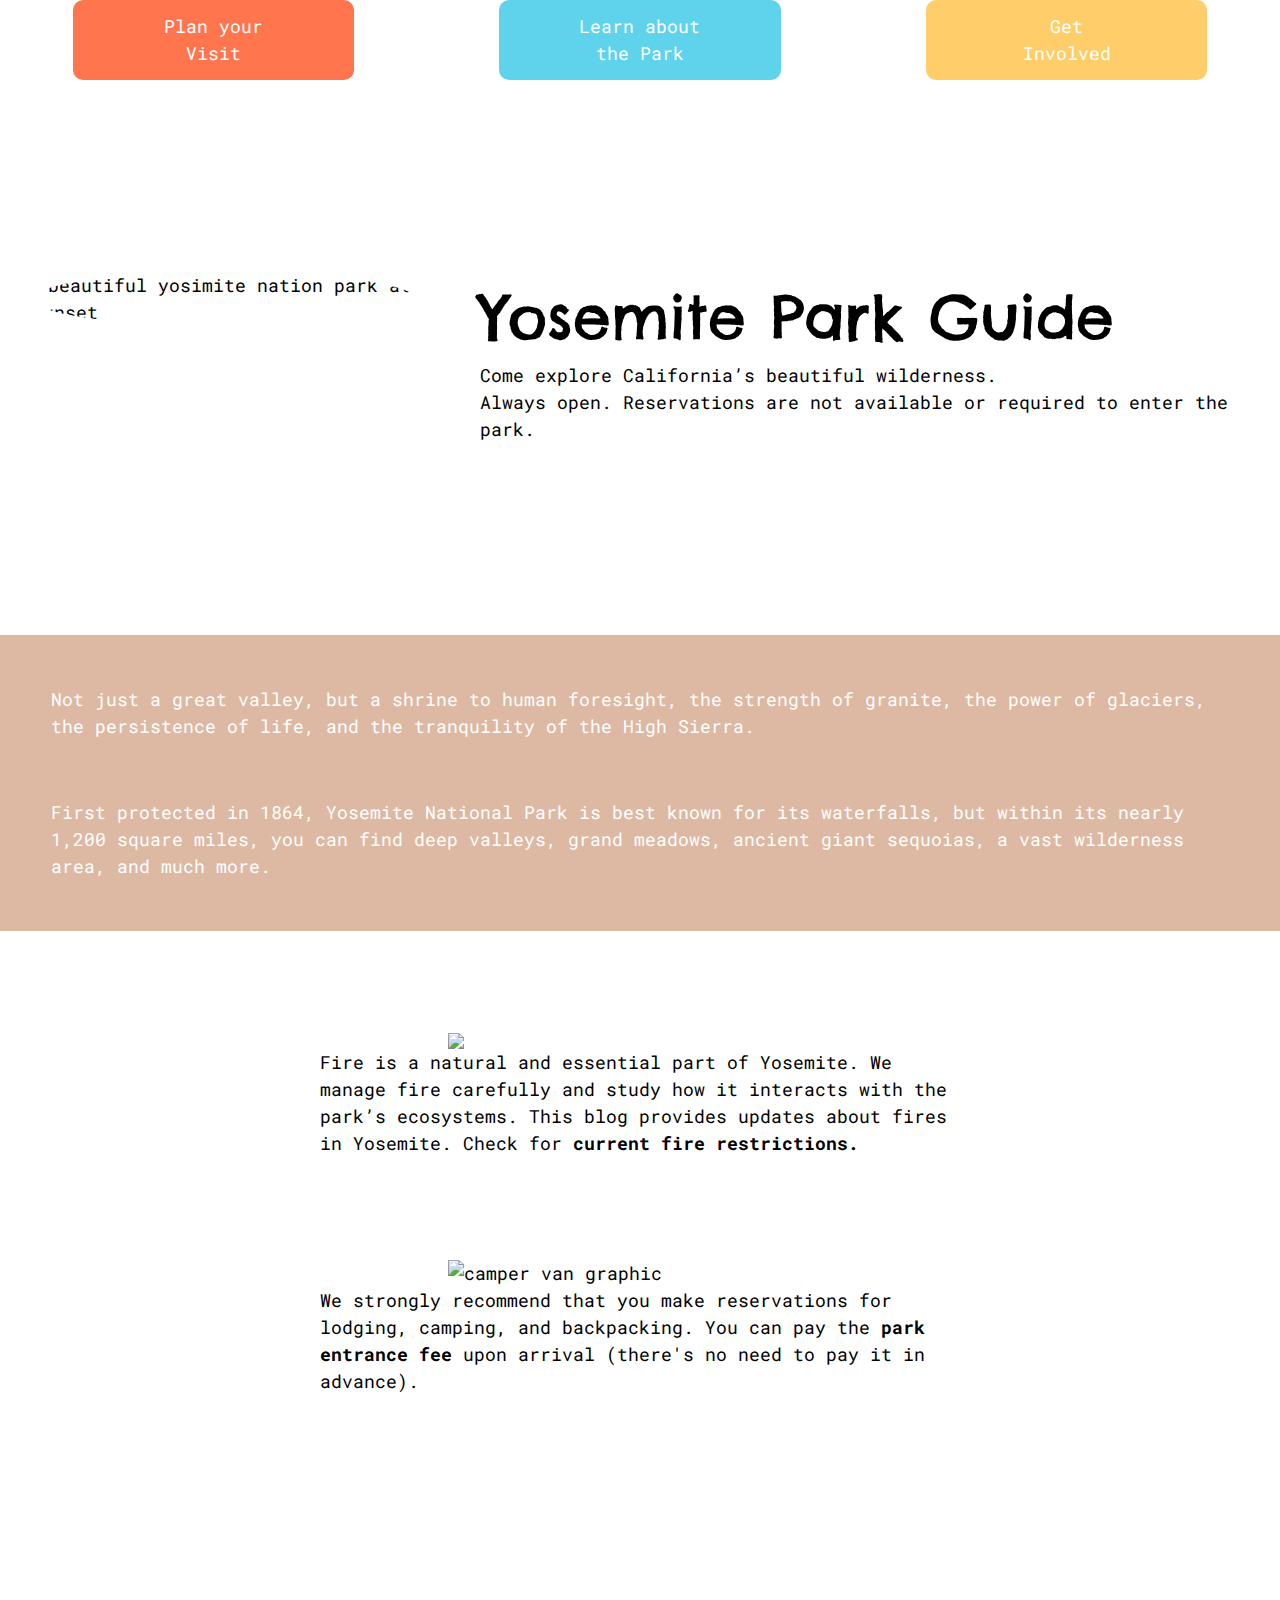
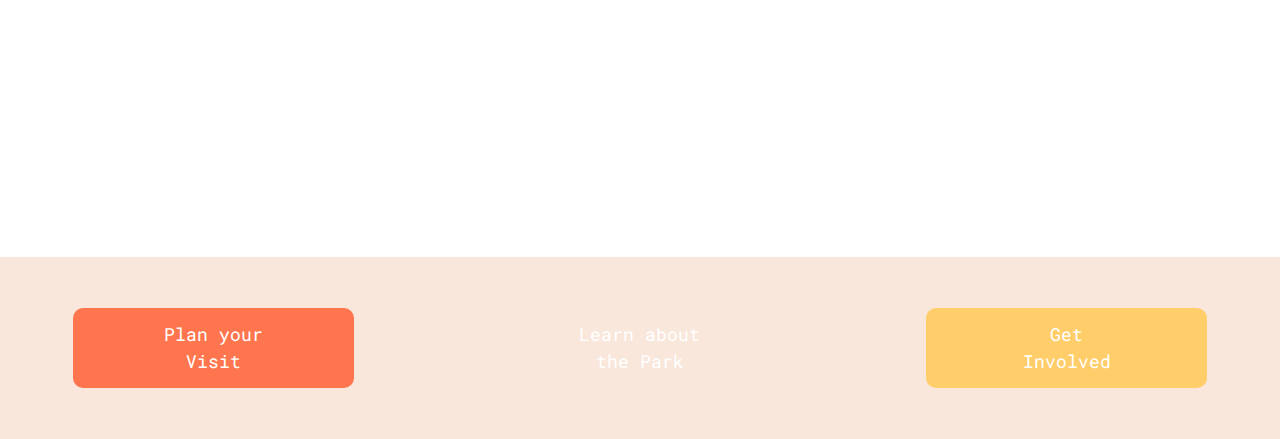
==== plan.html @ 6999f814 "added an image to assets folder" ====
<!-- Markup the content below with tags and attributes such that it can be styled in CSS-->
<!DOCTYPE html>
<html lang="en">

<head>
    <!-- Link your CSS stylesheet -->
    <link rel="stylesheet" type="text/css" href="index.css">
</head>
<header>
    <nav>
        <a class="planLink" href="plan.html">Plan your<br>Visit</a>
        <a class="aboutLink" href="#about">Learn about<br> the Park</a>
        <a class="involvedLink" href="#">Get<br>Involved</a>
    </nav>
    <div class="headerContent">
        <div class="logo">
            <img src="https://github.com/LambdaSchool/web-module-project-intro-css/blob/main/assets/header_img.jpg?raw=true"
                alt="beautiful yosimite nation park at sunset">
        </div>
        <div class="text">
            <div class="textContainer">
                <h1>Yosemite Park Guide</h1>
                <h2>Come explore California’s beautiful wilderness.</h2>
                <p>Always open. Reservations are not available or required to enter the park.</p>
            </div>
        </div>
    </div>
</header>
<section id="about">
    <p class="first">Not just a great valley, but a shrine to human foresight, the strength of granite, the power of
        glaciers, the persistence of life, and the tranquility of the High Sierra.</p>
    <p>First protected in 1864, Yosemite National Park is best known for its waterfalls, but within its nearly 1,200
        square miles, you can find deep valleys, grand meadows, ancient giant sequoias, a vast wilderness area, and much
        more.</p>
</section>
<section id="plan">
    <div>
        <img src="tentcampingunderstars.jpg" slt=" tent camping under stars">
        <p>Fire is a natural and essential part of Yosemite. We manage fire carefully and study how it interacts with
            the
            park’s ecosystems. This blog provides updates about fires in Yosemite. Check for <span
                class="bolded">current fire
                restrictions.</span></p>
    </div>
    <div>
        <img src="https://image.flaticon.com/icons/svg/820/820374.svg" alt="camper van graphic">
        <p>We strongly recommend that you make reservations for lodging, camping, and backpacking. You can pay the <span
                class="bolded">park entrance fee</span> upon arrival (there's no need to pay it in advance).</p>
    </div>
</section>
<section class="hero-image">
    <!--this is an empty section where the big bottom image will go-->
</section>
<footer>
    <nav>
        <a class="planLink" href="#plan">Plan your<br>Visit</a>
        <a class="about" href="#aboutLink">Learn about<br> the Park</a>
        <a class="involvedLink" href="#">Get<br>Involved</a>
    </nav>
</footer>
---- index.css ----
@import url("https://fonts.googleapis.com/css2?family=Chelsea+Market&family=Roboto+Mono&display=swap");

html,
body,
div,
span,
applet,
object,
iframe,
h1,
h2,
h3,
h4,
h5,
h6,
p,
blockquote,
pre,
a,
abbr,
acronym,
address,
big,
cite,
code,
del,
dfn,
em,
img,
ins,
kbd,
q,
s,
samp,
small,
strike,
strong,
sub,
sup,
tt,
var,
b,
u,
i,
center,
dl,
dt,
dd,
ol,
ul,
li,
fieldset,
form,
label,
legend,
table,
caption,
tbody,
tfoot,
thead,
tr,
th,
td,
article,
aside,
canvas,
details,
embed,
figure,
figcaption,
footer,
header,
hgroup,
menu,
nav,
output,
ruby,
section,
summary,
time,
mark,
audio,
video {
  margin: 0;
  padding: 0;
  border: 0;
  font-size: 100%;
  font: inherit;
  vertical-align: baseline;
}
* {
  box-sizing: border-box;
  /*   border:1px solid grey; */
  max-width: 100%;
}
/*General Styles*/
html {
  font-size: 62.5%;
}
body {
  font-size: 1.8rem;
  line-height: 1.5;
  font-family: "Roboto Mono", monospace;
}
h1 {
  font-family: "Chelsea Market", cursive;
  font-size: 6rem;
}
a {
  text-decoration: none;
}
section {
  padding: 4% 0;
}
/*Styles for the header*/
nav {
  display: flex;
  justify-content: space-around;
}
nav a {
  display: inline-block;
  width: 22%;
  text-align: center;
  border-radius: 10px;
  padding: 1% 0;
  color: #fff;
}
.planLink {
  background-color: #ff764e;
}
.planLink:hover {
  background-color: #5ed3eb;
  color: #ff764e;
}
.aboutLink {
  background-color: #5ed3eb;
}
.aboutLink:hover {
  background-color: #ffcd69;
  color: #5ed3eb;
}
.involvedLink {
  background-color: #ffcd69;
}
.involvedLink:hover {
  background-color: #ff764e;
  color: #5ed3eb;
}

.headerContent {
  display: flex;
  justify-content: space-around;
  padding: 15% 0;
}
.headerContent img {
  border-radius: 50%;
}
.headerContent img:hover {
  box-shadow: 5px 5px 8px gray;
}
.logo {
  width: 30%;
}
.text {
  width: 60%;
  display: flex;
  align-items: center;
}

/*About Section Styles*/
#about {
  background-color: #ddb9a3;
  color: #fff;
  padding: 4%;
}
.first {
  margin-bottom: 5%;
}
/*plan section styles*/

#plan {
  display: flex;
  flex-direction: column;
  align-items: center;
}
#plan div {
  width: 50%;
  margin: 4% 0;
  display: flex;
  flex-direction: column;
  align-items: center;
}
#plan div img {
  width: 60%;
}
.bolded {
  font-weight: 900;
}
/*hero-image section styles*/
.hero-image {
  background-image: url("https://github.com/LambdaSchool/web-module-project-intro-css/blob/main/assets/footer_img.jpg?raw=true");
  height: 40vh;
  background-size: cover;
  background-repeat: no-repeat;
}
.hero-image:hover {
  box-shadow: 5px 5px 8px gray;
}

/*footer section styles*/
footer {
  background-color: #f9e7dc;
  padding: 4% 0;
}
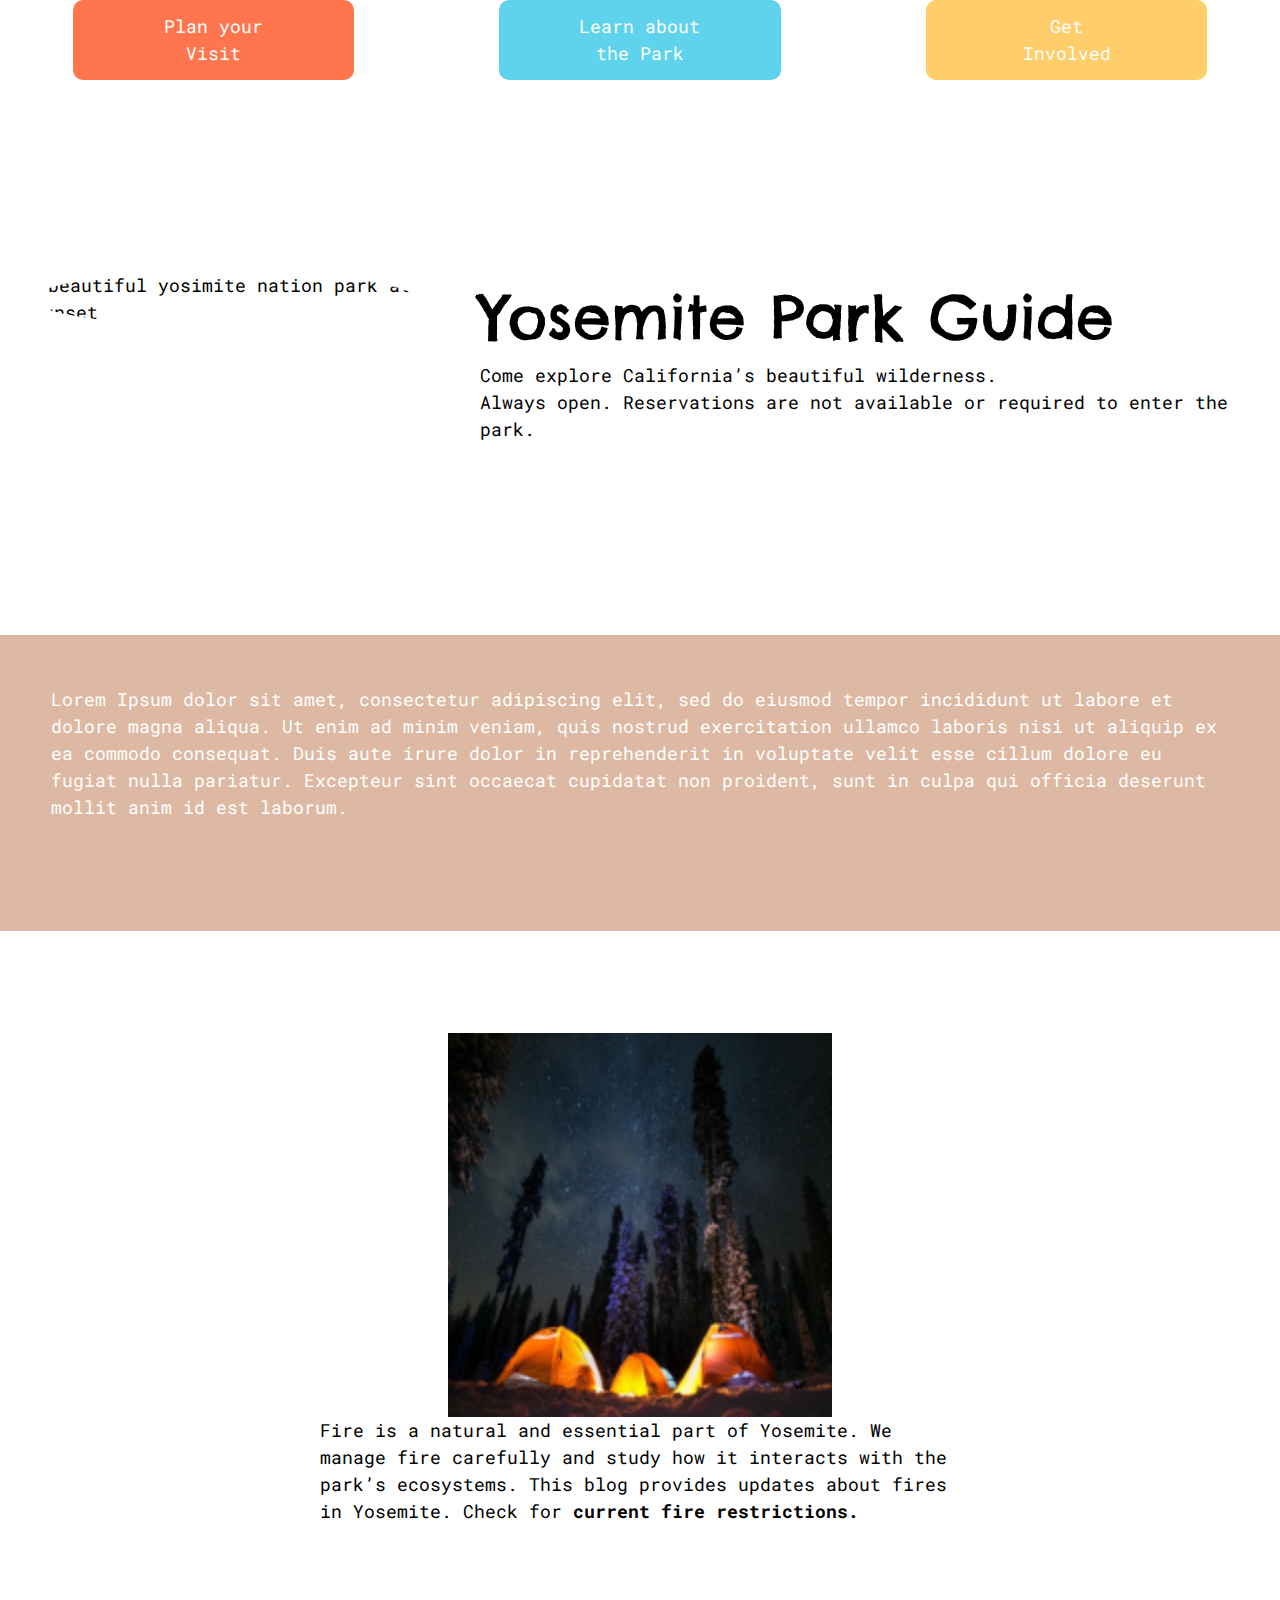
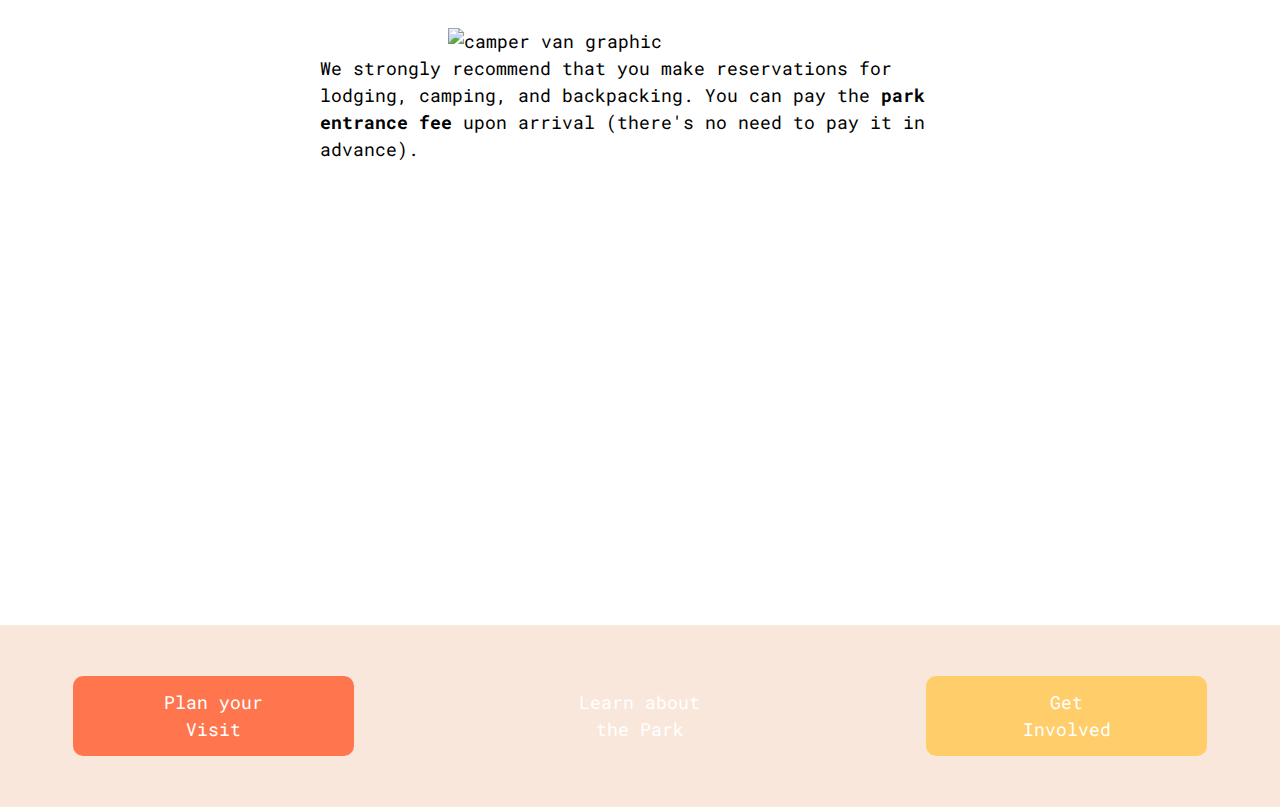
==== commit c9730f3a: "removed img replaced with a favicon" ====
--- a/plan.html
+++ b/plan.html
@@ -27,15 +27,15 @@
     </div>
 </header>
 <section id="about">
-    <p class="first">Not just a great valley, but a shrine to human foresight, the strength of granite, the power of
-        glaciers, the persistence of life, and the tranquility of the High Sierra.</p>
-    <p>First protected in 1864, Yosemite National Park is best known for its waterfalls, but within its nearly 1,200
-        square miles, you can find deep valleys, grand meadows, ancient giant sequoias, a vast wilderness area, and much
-        more.</p>
+    <p class="first">Lorem Ipsum dolor sit amet, consectetur adipiscing elit, sed do eiusmod tempor incididunt ut labore
+        et dolore magna aliqua. Ut enim ad minim veniam, quis nostrud exercitation ullamco laboris nisi ut aliquip ex ea
+        commodo consequat. Duis aute irure dolor in reprehenderit in voluptate velit esse cillum dolore eu fugiat nulla
+        pariatur. Excepteur sint occaecat cupidatat non proident, sunt in culpa qui officia deserunt mollit anim id est
+        laborum.</p>
 </section>
 <section id="plan">
     <div>
-        <img src="tentcampingunderstars.jpg" slt=" tent camping under stars">
+        <img src="assets/android-chrome-192x192.png" alt="camping under the starts">
         <p>Fire is a natural and essential part of Yosemite. We manage fire carefully and study how it interacts with
             the
             park’s ecosystems. This blog provides updates about fires in Yosemite. Check for <span
--- a/index.css
+++ b/index.css
@@ -193,6 +193,10 @@
 #plan div img {
   width: 60%;
 }
+.tentCampingImg {
+    background-repeat: no-repeat;
+    background-size 25%;
+}
 .bolded {
   font-weight: 900;
 }
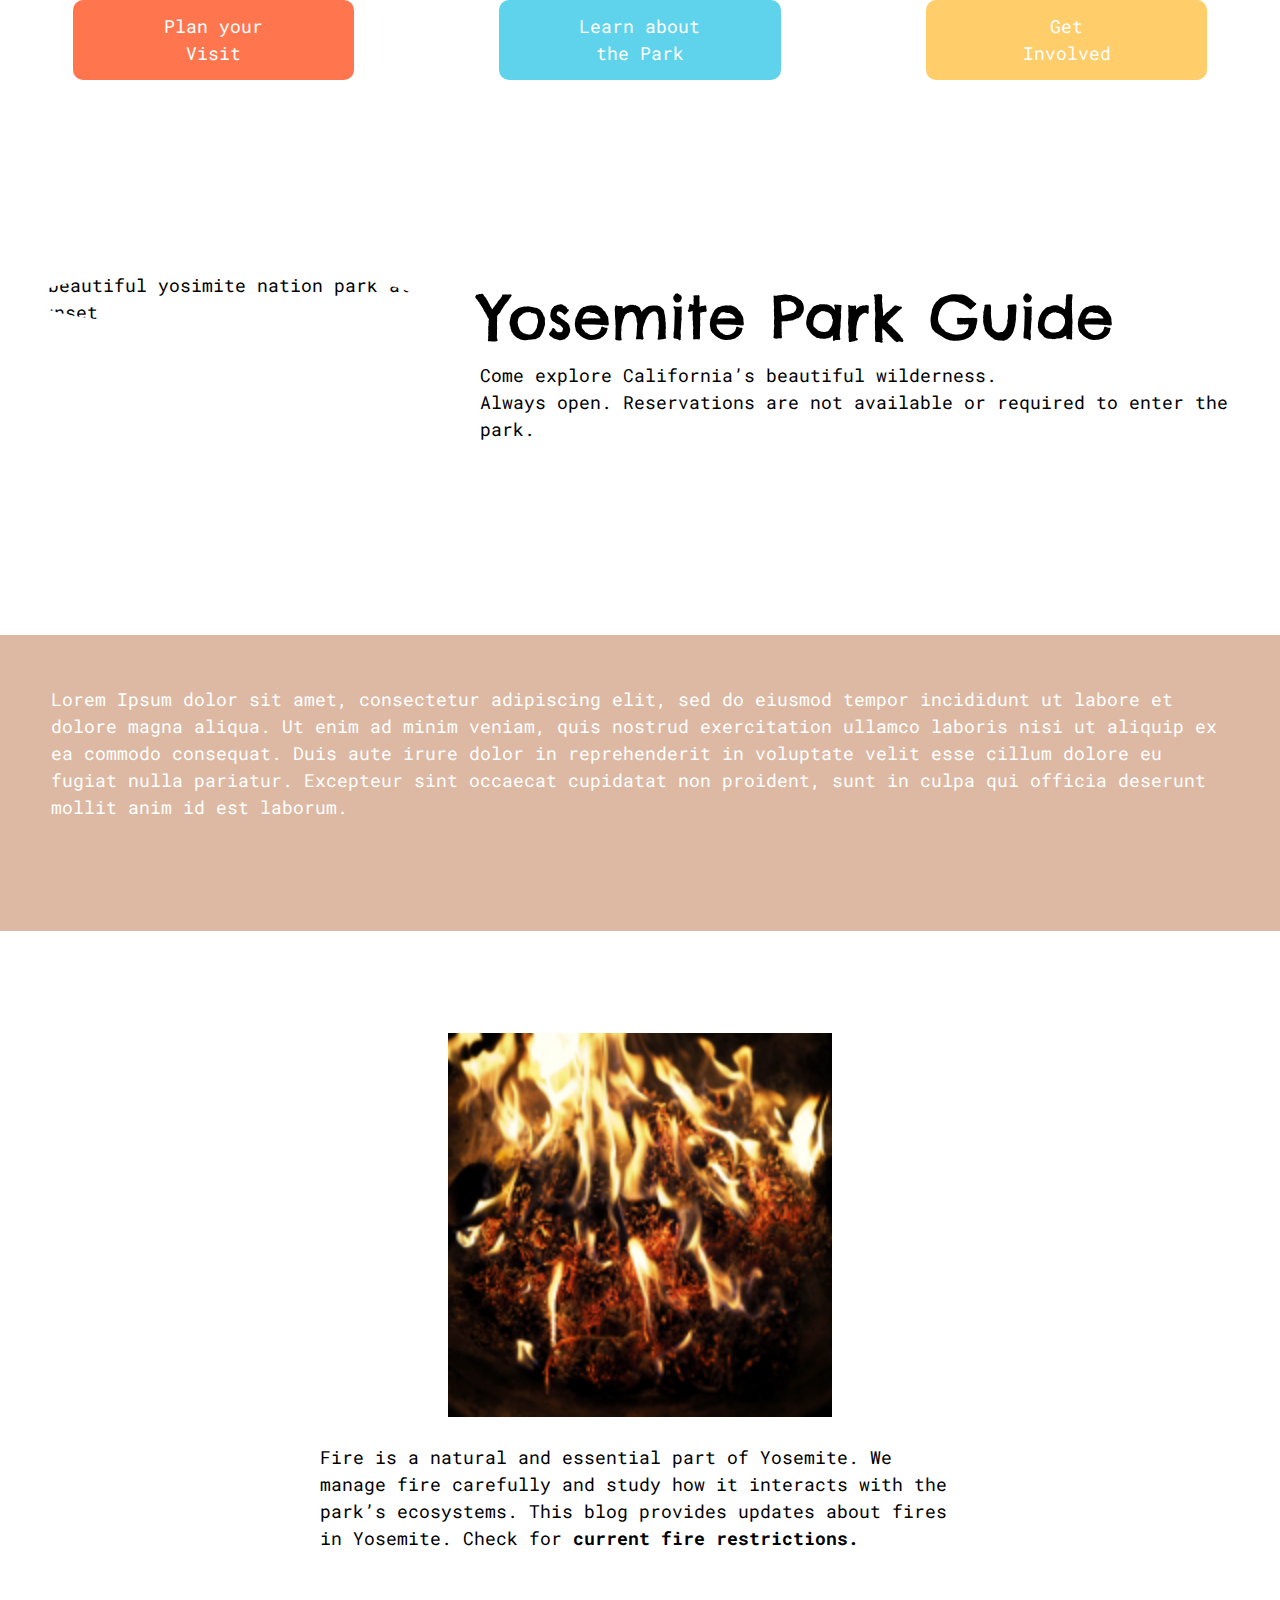
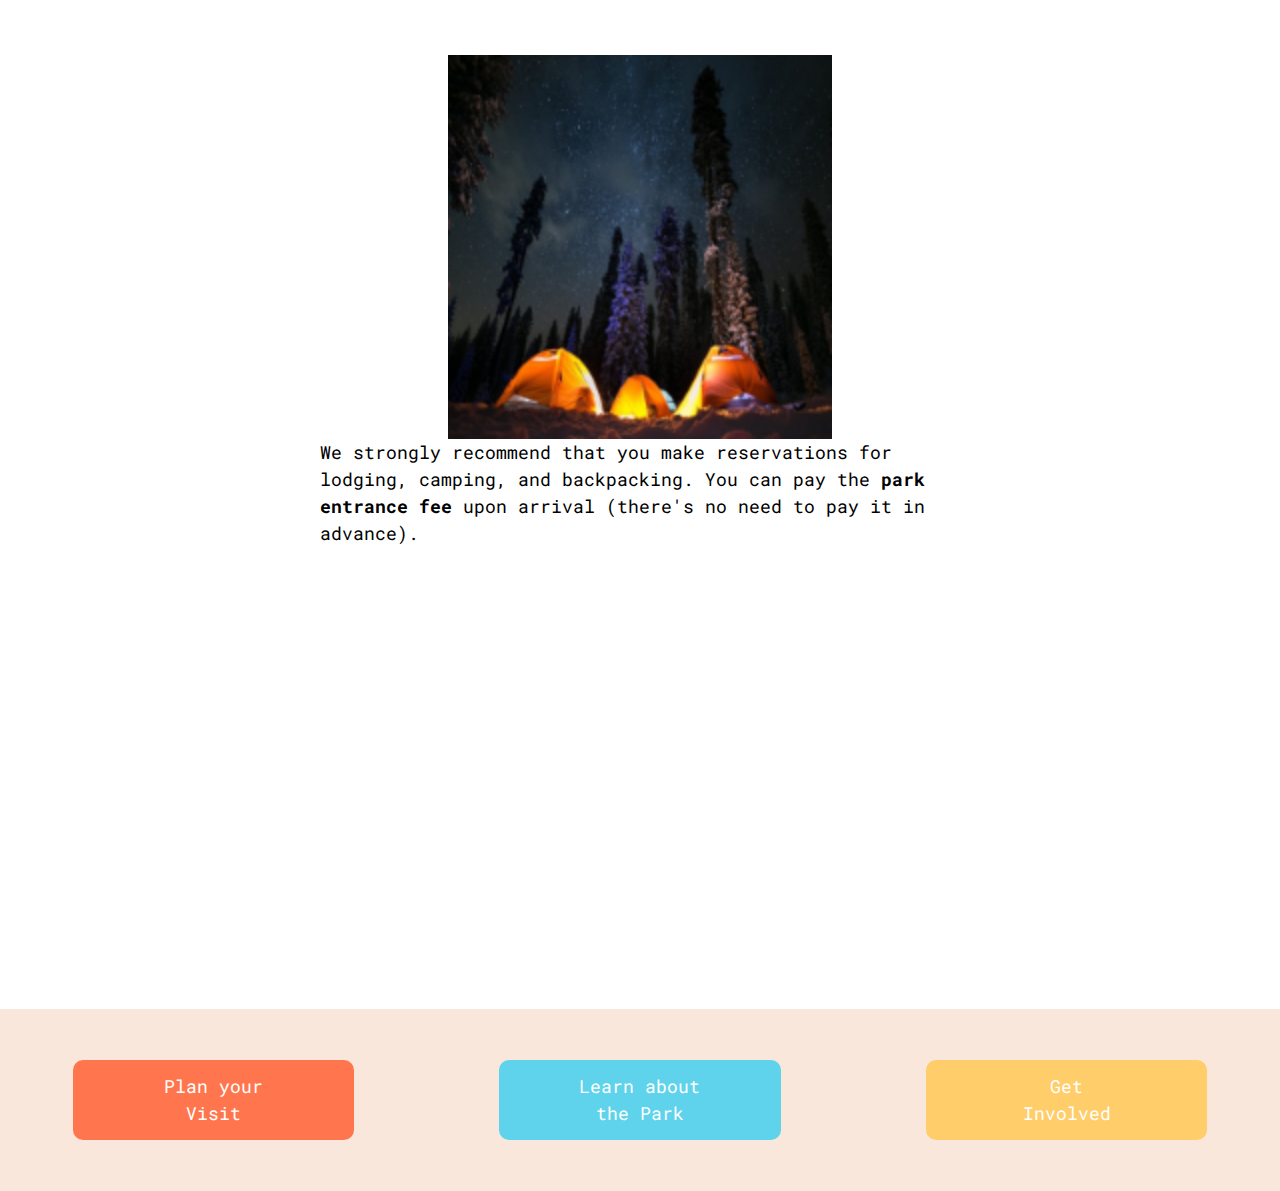
==== commit f6c2844b: "added campfire img removed rv" ====
--- a/plan.html
+++ b/plan.html
@@ -35,7 +35,8 @@
 </section>
 <section id="plan">
     <div>
-        <img src="assets/android-chrome-192x192.png" alt="camping under the starts">
+        <img src="assets/android-chrome2-192x192.png" alt="cmapfire">
+        <br>
         <p>Fire is a natural and essential part of Yosemite. We manage fire carefully and study how it interacts with
             the
             park’s ecosystems. This blog provides updates about fires in Yosemite. Check for <span
@@ -43,7 +44,7 @@
                 restrictions.</span></p>
     </div>
     <div>
-        <img src="https://image.flaticon.com/icons/svg/820/820374.svg" alt="camper van graphic">
+        <img src="assets/android-chrome-192x192.png" alt="camping under the starts">
         <p>We strongly recommend that you make reservations for lodging, camping, and backpacking. You can pay the <span
                 class="bolded">park entrance fee</span> upon arrival (there's no need to pay it in advance).</p>
     </div>
@@ -54,7 +55,7 @@
 <footer>
     <nav>
         <a class="planLink" href="#plan">Plan your<br>Visit</a>
-        <a class="about" href="#aboutLink">Learn about<br> the Park</a>
+        <a class="aboutLink" href="#aboutLink">Learn about<br> the Park</a>
         <a class="involvedLink" href="#">Get<br>Involved</a>
     </nav>
 </footer>--- a/index.css
+++ b/index.css
@@ -193,10 +193,6 @@
 #plan div img {
   width: 60%;
 }
-.tentCampingImg {
-    background-repeat: no-repeat;
-    background-size 25%;
-}
 .bolded {
   font-weight: 900;
 }
